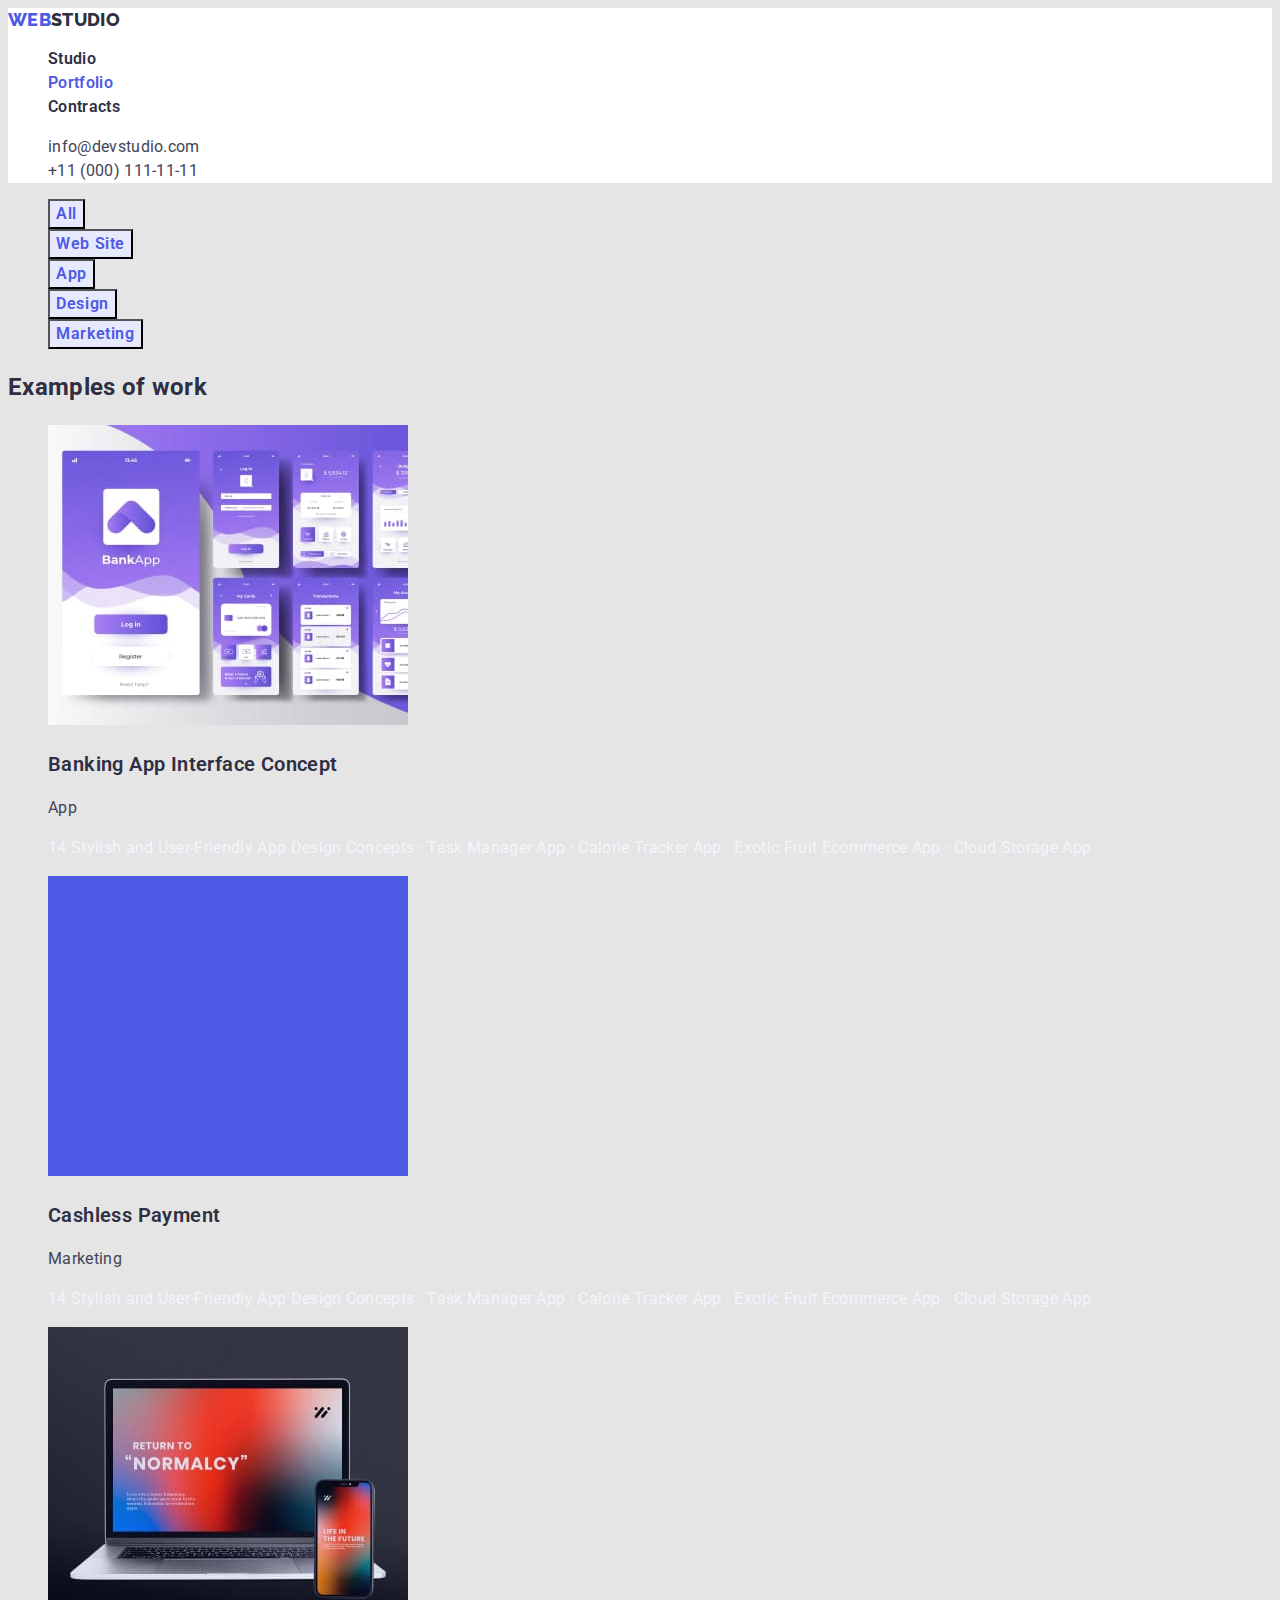
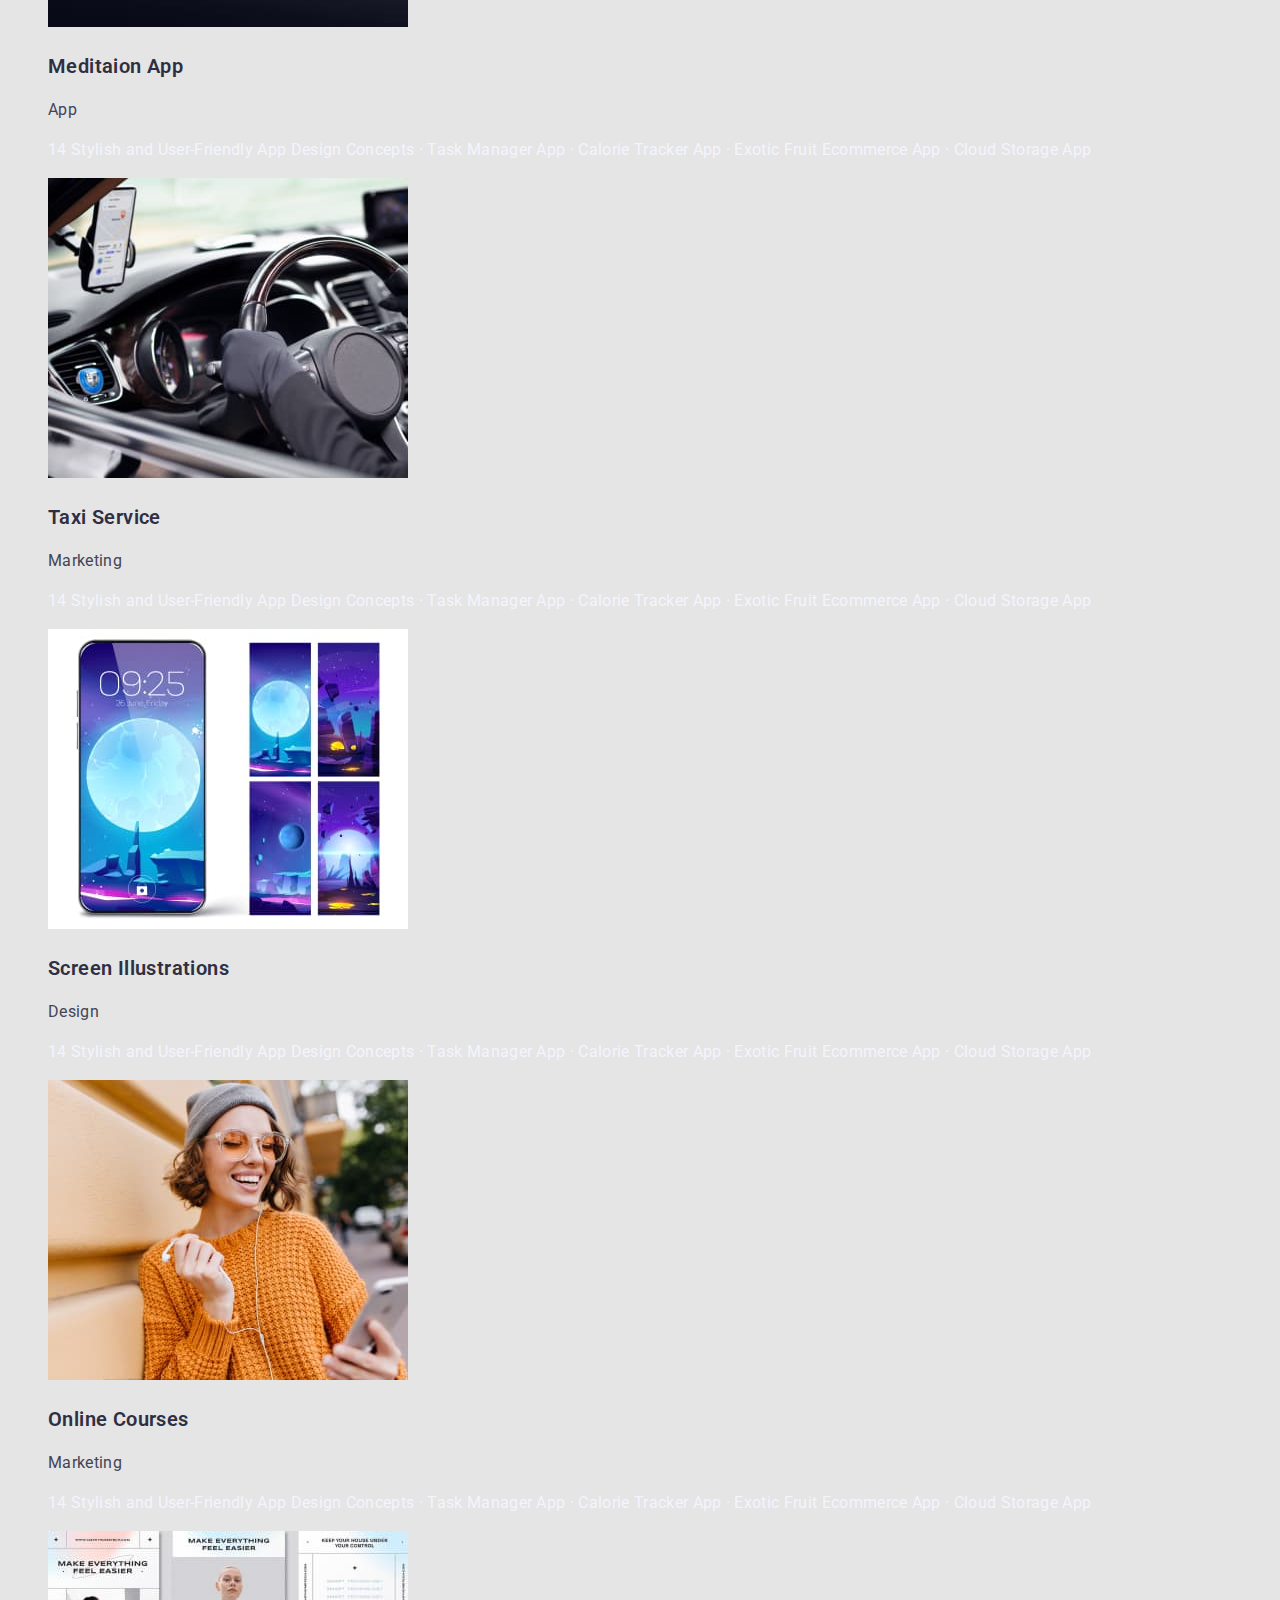
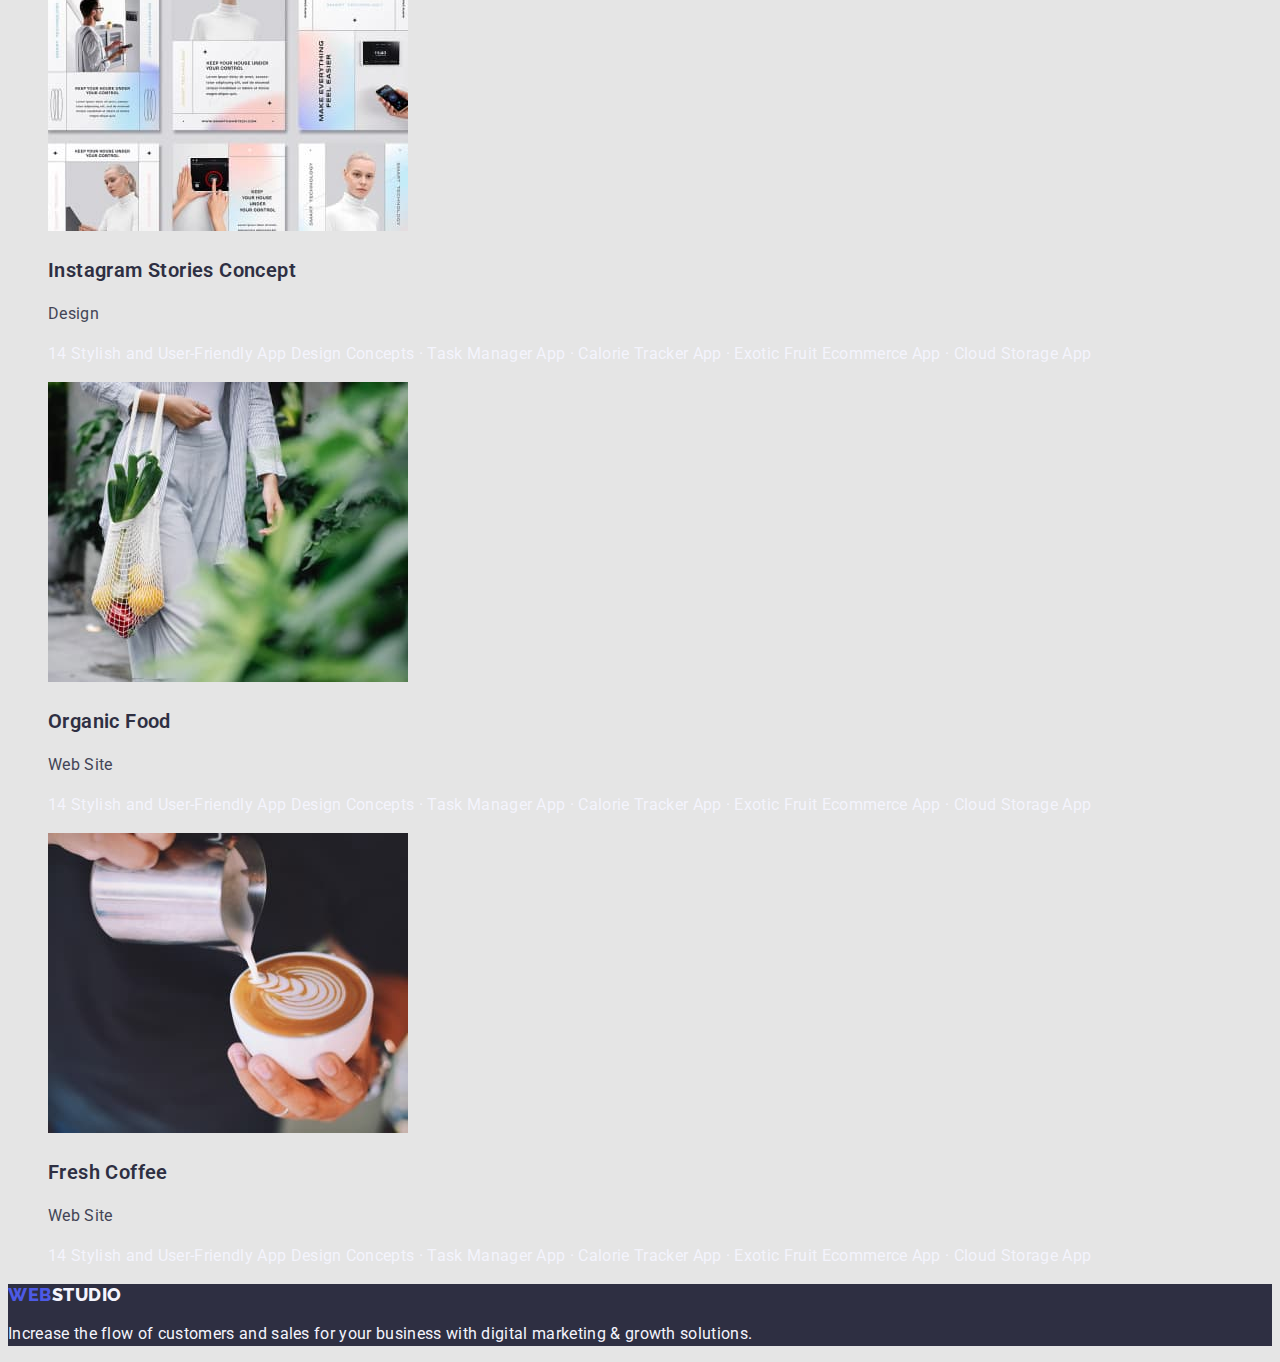
==== portfolio.html @ d0308728 "finnal" ====
<!DOCTYPE html>
<html lang="en">
  <head>
    <meta charset="UTF-8" />
    <meta http-equiv="X-UA-Compatible" content="IE=edge" />
    <meta name="viewport" content="width=device-width, initial-scale=1.0" />
    <title>Document</title>
    <link
      href="https://fonts.googleapis.com/css2?family=Raleway:wght@800&family=Roboto:wght@400;700&display=swap"
      rel="stylesheet"
    />
    <link rel="stylesheet" href="./css/style.css" />
    <link rel="stylesheet" href="./portfolio/portfolio.css" />
  </head>
  <body>
    <header class="page">
      <a href="/" class="logo">
        <span class="first-logo"> WEB </span> STUDIO
      </a>
      <nav>
        <ul class="nav-page list">
          <li><a href="" class="link">Studio</a></li>
          <li><a href="" class="link current">Portfolio</a></li>
          <li><a href="" class="link">Contracts</a></li>
        </ul>
      </nav>
      <ul class="adress-nav list">
        <li>
          <a class="adress-nav link" href="mailto:info@devstudio.com"
            >info@devstudio.com</a
          >
        </li>
        <li>
          <a class="adress-nav link" href="tel:+110001111111"
            >+11 (000) 111-11-11</a
          >
        </li>
      </ul>
    </header>
    <main>
      <section>
        <ul class="buttons list">
          <li><button type="button" class="link">All</button></li>
          <li><button type="button" class="link">Web Site</button></li>
          <li><button type="button" class="link">App</button></li>
          <li><button type="button" class="link">Design</button></li>
          <li><button type="button" class="link">Marketing</button></li>
        </ul>
        <h2>Examples of work</h2>
        <ul class="examples list">
          <li>
            <a href=""
              ><img
                src="./portfolio/images/img1.jpg"
                alt="App"
                width="360"
                height="300"
            /></a>
            <h3 class="tittle">Banking App Interface Concept</h3>
            <p class="examples-text">App</p>
            <p class="cover">
              14 Stylish and User-Friendly App Design Concepts · Task Manager
              App · Calorie Tracker App · Exotic Fruit Ecommerce App · Cloud
              Storage App
            </p>
          </li>
          <li>
            <a href=""
              ><img
                src="./portfolio/images/img2.jpg"
                alt="Marketing"
                width="360"
                height="300"
            /></a>
            <h3 class="tittle">Cashless Payment</h3>
            <p class="examples-text">Marketing</p>
            <p class="cover">
              14 Stylish and User-Friendly App Design Concepts · Task Manager
              App · Calorie Tracker App · Exotic Fruit Ecommerce App · Cloud
              Storage App
            </p>
          </li>
          <li>
            <a href=""
              ><img
                src="./portfolio/images/img3.jpg"
                alt="Meditation"
                width="360"
                height="300"
            /></a>
            <h3 class="tittle">Meditaion App</h3>
            <p class="examples-text">App</p>
            <p class="cover">
              14 Stylish and User-Friendly App Design Concepts · Task Manager
              App · Calorie Tracker App · Exotic Fruit Ecommerce App · Cloud
              Storage App
            </p>
          </li>
          <li>
            <a href=""
              ><img
                src="./portfolio/images/img4.jpg"
                alt="Meditation"
                width="360"
                height="300"
            /></a>
            <h3 class="tittle">Taxi Service</h3>
            <p class="examples-text">Marketing</p>
            <p class="cover">
              14 Stylish and User-Friendly App Design Concepts · Task Manager
              App · Calorie Tracker App · Exotic Fruit Ecommerce App · Cloud
              Storage App
            </p>
          </li>
          <li>
            <a href=""
              ><img
                src="./portfolio/images/img5.jpg"
                alt="Screen Illustrations"
                width="360"
                height="300"
            /></a>
            <h3 class="tittle">Screen Illustrations</h3>
            <p class="examples-text">Design</p>
            <p class="cover">
              14 Stylish and User-Friendly App Design Concepts · Task Manager
              App · Calorie Tracker App · Exotic Fruit Ecommerce App · Cloud
              Storage App
            </p>
          </li>
          <li>
            <a href=""
              ><img
                src="./portfolio/images/img6.jpg"
                alt="Courses"
                width="360"
                height="300"
            /></a>
            <h3 class="tittle">Online Courses</h3>
            <p class="examples-text">Marketing</p>
            <p class="cover">
              14 Stylish and User-Friendly App Design Concepts · Task Manager
              App · Calorie Tracker App · Exotic Fruit Ecommerce App · Cloud
              Storage App
            </p>
          </li>
          <li>
            <a href=""
              ><img
                src="./portfolio/images/img7.jpg"
                alt="Stories"
                width="360"
                height="300"
            /></a>
            <h3 class="tittle">Instagram Stories Concept</h3>
            <p class="examples-text">Design</p>
            <p class="cover">
              14 Stylish and User-Friendly App Design Concepts · Task Manager
              App · Calorie Tracker App · Exotic Fruit Ecommerce App · Cloud
              Storage App
            </p>
          </li>
          <li>
            <a href=""
              ><img
                src="./portfolio/images/img8.jpg"
                alt="Food"
                width="360"
                height="300"
            /></a>
            <h3 class="tittle">Organic Food</h3>
            <p class="examples-text">Web Site</p>
            <p class="cover">
              14 Stylish and User-Friendly App Design Concepts · Task Manager
              App · Calorie Tracker App · Exotic Fruit Ecommerce App · Cloud
              Storage App
            </p>
          </li>
          <li>
            <a href=""
              ><img
                src="./portfolio/images/img9.jpg"
                alt="Coffee"
                width="360"
                height="300"
            /></a>
            <h3 class="tittle">Fresh Coffee</h3>
            <p class="examples-text">Web Site</p>
            <p class="cover">
              14 Stylish and User-Friendly App Design Concepts · Task Manager
              App · Calorie Tracker App · Exotic Fruit Ecommerce App · Cloud
              Storage App
            </p>
          </li>
        </ul>
      </section>
    </main>
    <footer class="end">
      <a href="/" class="end logo">
        <span class="first-logo"> WEB </span> STUDIO
      </a>
      <p>
        Increase the flow of customers and sales for your business with digital
        marketing & growth solutions.
      </p>
    </footer>
  </body>
</html>
---- css/style.css ----
:root {
  --headers-color: #2e2f42;
  --text-color: #434455;
  --primaty-bcg-color: #e5e5e5;
  --hover-link-color: #4d5ae5;
}
/*the main color of headers #2E2F42 */
/* the main color of text #434455*/

/*main*/
h1,
h2,
h3,
h4,
h5,
h6 {
  color: var(--headers-color);
}

body {
  color: var(--text-color);
  font-family: Roboto, sans-serif;
  letter-spacing: 0.02em;
  font-size: 16px;
  line-height: 1.5;
}
.list {
  list-style: none;
}
/*logotype*/
.page {
  background-color: #ffffff;
}
.logo {
  color: var(--headers-color);
  text-decoration: none;
  font-family: Raleway, sans-serif;
  font-weight: 800;
  font-size: 18px;
  line-height: 1.3;
  display: flex;
}
.first-logo {
  color: #4d5ae5;
}

/* page navigation*/
.nav-page {
  color: #2e2f42;
  text-decoration: none;
  font-weight: 600;
  font-size: 16px;
  line-height: 1.5;
}

.nav-page .link:hover,
.nav-page .link:focus {
  color: var(--hover-link-color);
}
.nav-page .link {
  text-decoration: none;
  color: #2e2f42;
}
.nav-page .link.current {
  color: var(--hover-link-color);
}
.adress-nav .link:hover,
.adress-nav .link:focus {
  color: var(--hover-link-color);
}

.adress-nav .link {
  color: #434455;
  text-decoration: none;
  font-size: 16px;
  line-height: 1.5;
}
/*under header section*/
.hero {
  background-color: #2e2f42;
}
.hero .tittle {
  color: #ffffff;
  font-weight: 600;
  font-size: 56px;
  line-height: 1.2;
  text-align: center;
}
.button {
  color: #ffffff;
  background-color: #4d5ae5;
  font-family: inherit;
  font-weight: 600;
  font-size: 16px;
  line-height: 1.19;
  align-items: center;
  letter-spacing: 0.04em;
}

/*Features*/
.feature {
  background-color: var(--primaty-bcg-color);
}
.features .list.tittle {
  font-weight: 600;
  font-size: 20px;
  line-height: 1.2;
}
.features .text {
  font-weight: 400;
}

/*What are we doing*/
.company {
  background-color: var(--primaty-bcg-color);
}
.company-tittle {
  font-weight: 600;
  font-size: 36px;
  line-height: 1.1;
  text-align: center;
  text-transform: capitalize;
}
/*Workers*/
.team {
  background-color: #f4f4fd;
}
.team-tittle {
  font-weight: 600;
  font-size: 36px;
  line-height: 1.1;
  text-align: center;
  text-transform: capitalize;
}
.workers .name {
  font-weight: 600;
  font-size: 20px;
  line-height: 1.2;
}
/* Footer*/
.end .logo {
  color: #f4f4fd;
  font-weight: 800;
  font-size: 18px;
  line-height: 1.2;
  display: flex;
  letter-spacing: 0.03em;
  text-transform: uppercase;
}
.end {
  color: #f4f4fd;
  background-color: #2e2f42;
}
.end .text {
  font-size: 16px;
  line-height: 1.5;
}
---- portfolio/portfolio.css ----
body {
  background-color: #e5e5e5;
}

.button-list {
  list-style: none;
}

.buttons .link {
  color: #4d5ae5;
  background-color: #e7e9fc;
  font-family: inherit;
  font-weight: 600;
  font-size: 16px;
  line-height: 1.5;
  letter-spacing: 0.04em;
}
.buttons .link:hover,
.buttons .link:focus {
  color: #ffffff;
  background-color: #4d5ae5;
}
h1,
h2,
h3 {
  color: #2e2f42;
}
.examples .tittle {
  font-weight: 600;
  font-size: 20px;
  line-height: 1.2;
  letter-spacing: 0.02em;
}
.examples-text {
  color: #434455;
  font-size: 16px;
  line-height: 1.5;
  letter-spacing: 0.02em;
}
.examples .cover {
  color: #f4f4fd;
  font-size: 16px;
  line-height: 1.5;
  letter-spacing: 0.02em;
}
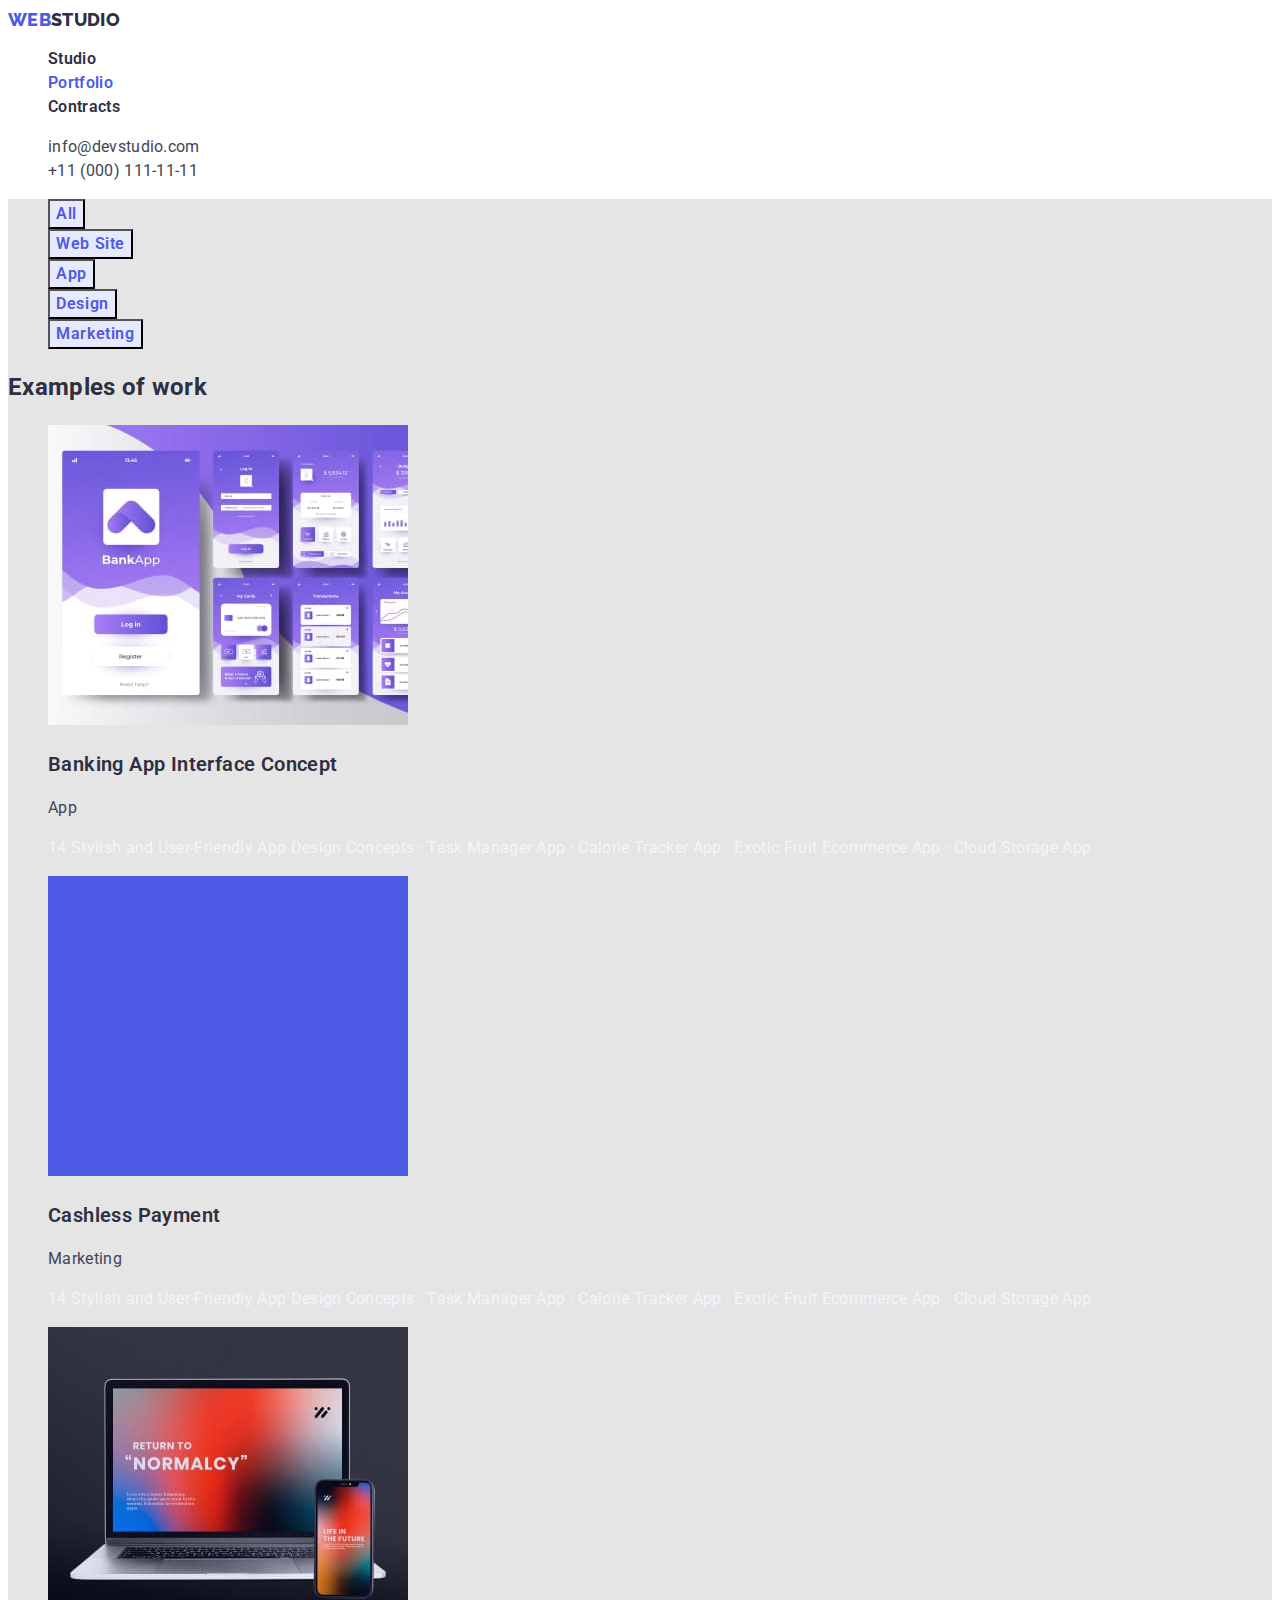
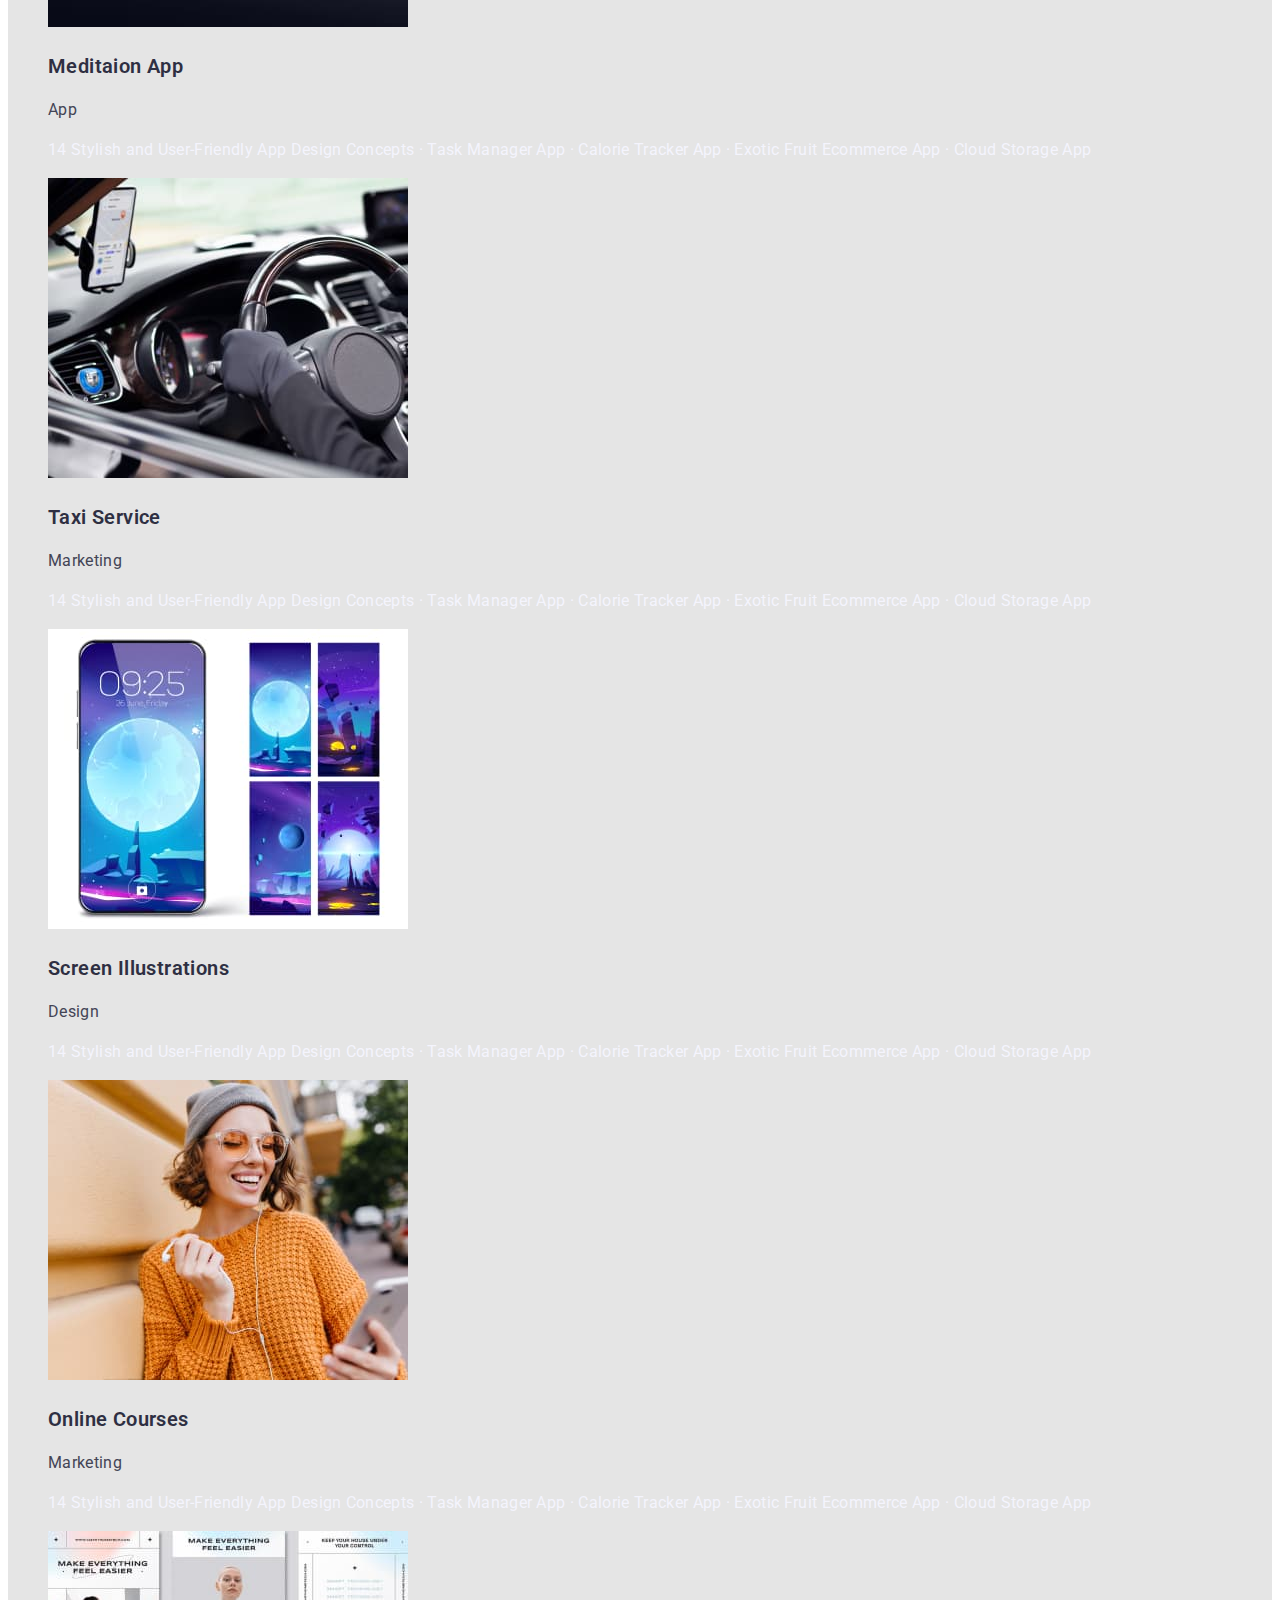
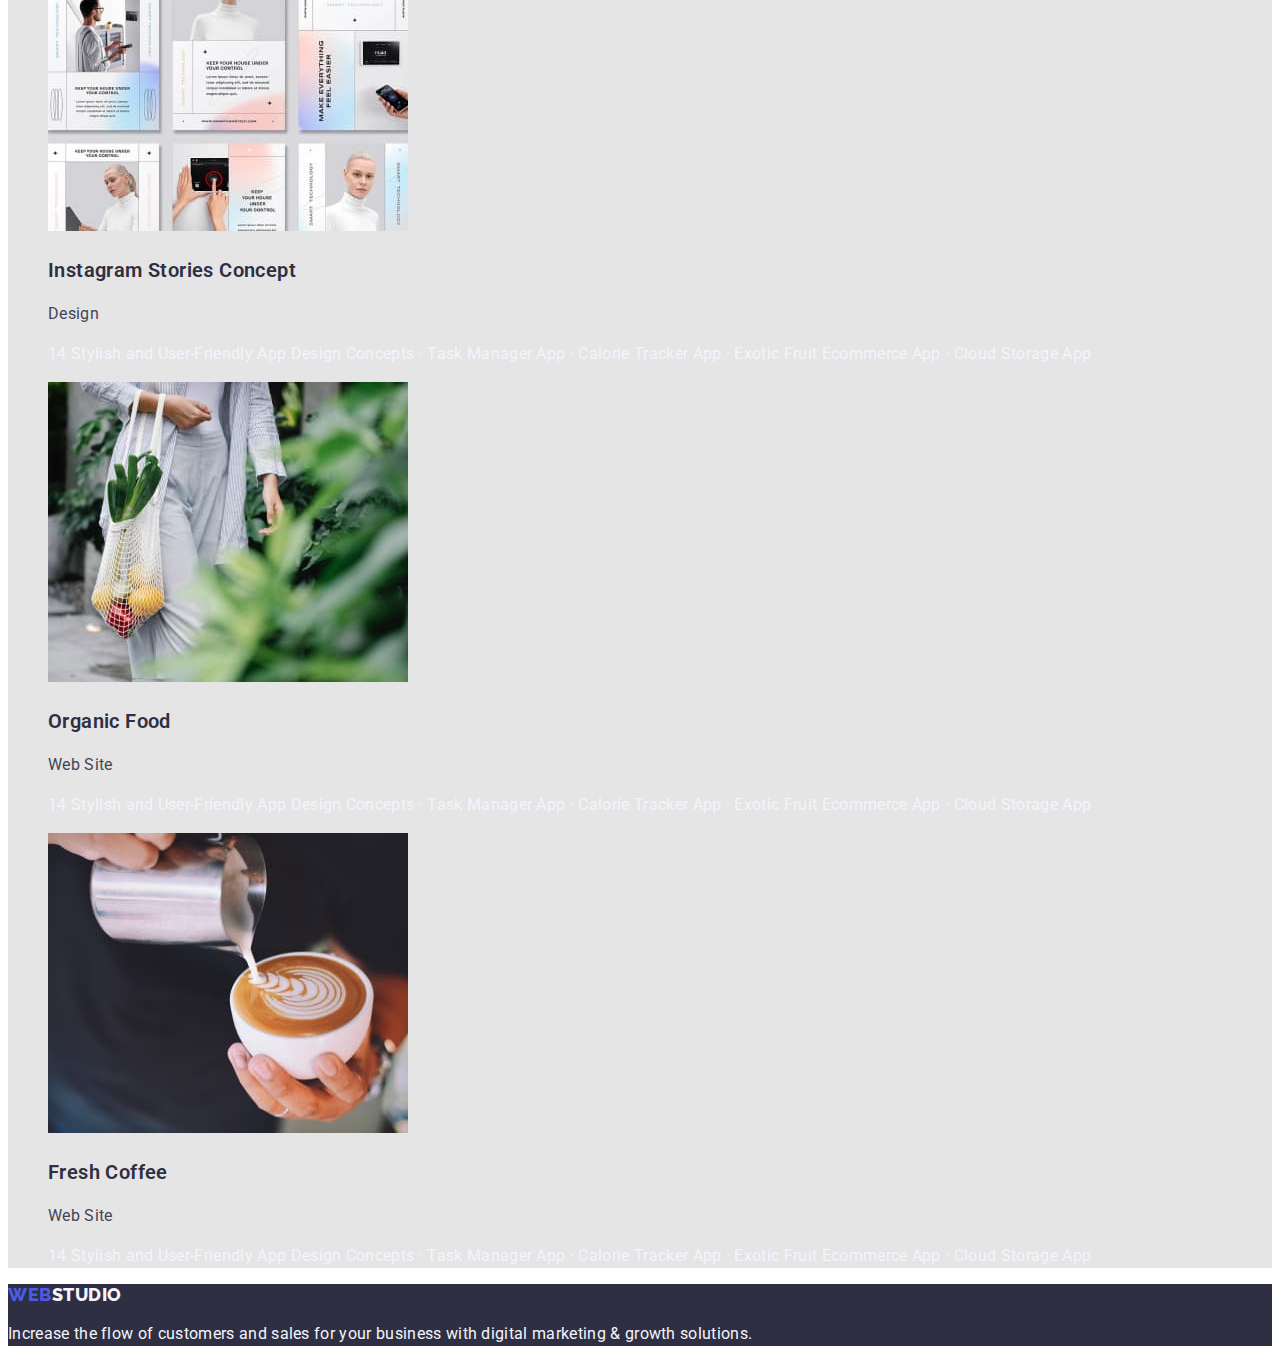
==== commit 1faad8f5: "second-final" ====
--- a/portfolio.html
+++ b/portfolio.html
@@ -10,7 +10,6 @@
       rel="stylesheet"
     />
     <link rel="stylesheet" href="./css/style.css" />
-    <link rel="stylesheet" href="./portfolio/portfolio.css" />
   </head>
   <body>
     <header class="page">
@@ -19,7 +18,7 @@
       </a>
       <nav>
         <ul class="nav-page list">
-          <li><a href="" class="link">Studio</a></li>
+          <li><a href="/" class="link">Studio</a></li>
           <li><a href="" class="link current">Portfolio</a></li>
           <li><a href="" class="link">Contracts</a></li>
         </ul>
@@ -38,7 +37,7 @@
       </ul>
     </header>
     <main>
-      <section>
+      <section class="portfolio">
         <ul class="buttons list">
           <li><button type="button" class="link">All</button></li>
           <li><button type="button" class="link">Web Site</button></li>
--- a/css/style.css
+++ b/css/style.css
@@ -155,3 +155,49 @@
   font-size: 16px;
   line-height: 1.5;
 }
+/*PORTFOLIO*/
+.portfolio {
+  background-color: #e5e5e5;
+}
+
+.button-list {
+  list-style: none;
+}
+
+.buttons .link {
+  color: #4d5ae5;
+  background-color: #e7e9fc;
+  font-family: inherit;
+  font-weight: 600;
+  font-size: 16px;
+  line-height: 1.5;
+  letter-spacing: 0.04em;
+}
+.buttons .link:hover,
+.buttons .link:focus {
+  color: #ffffff;
+  background-color: #4d5ae5;
+}
+h1,
+h2,
+h3 {
+  color: #2e2f42;
+}
+.examples .tittle {
+  font-weight: 600;
+  font-size: 20px;
+  line-height: 1.2;
+  letter-spacing: 0.02em;
+}
+.examples-text {
+  color: #434455;
+  font-size: 16px;
+  line-height: 1.5;
+  letter-spacing: 0.02em;
+}
+.examples .cover {
+  color: #f4f4fd;
+  font-size: 16px;
+  line-height: 1.5;
+  letter-spacing: 0.02em;
+}
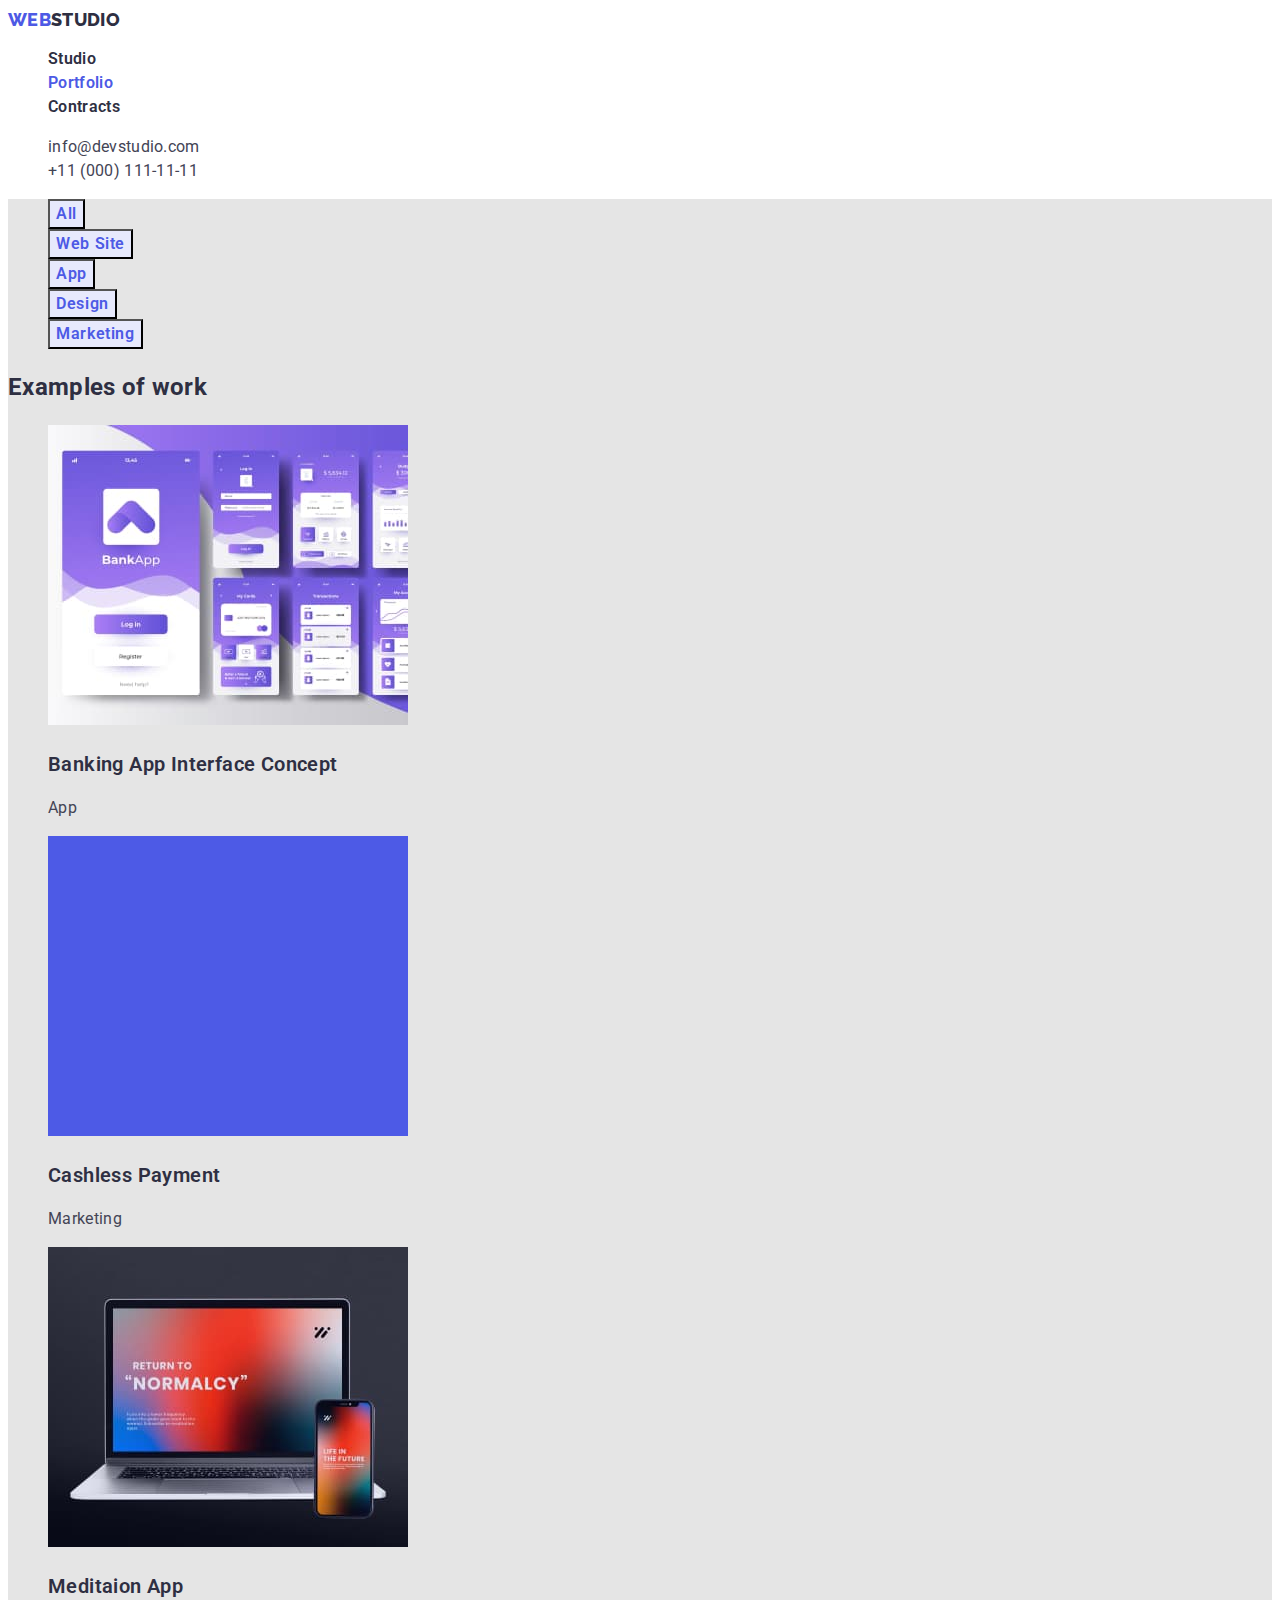
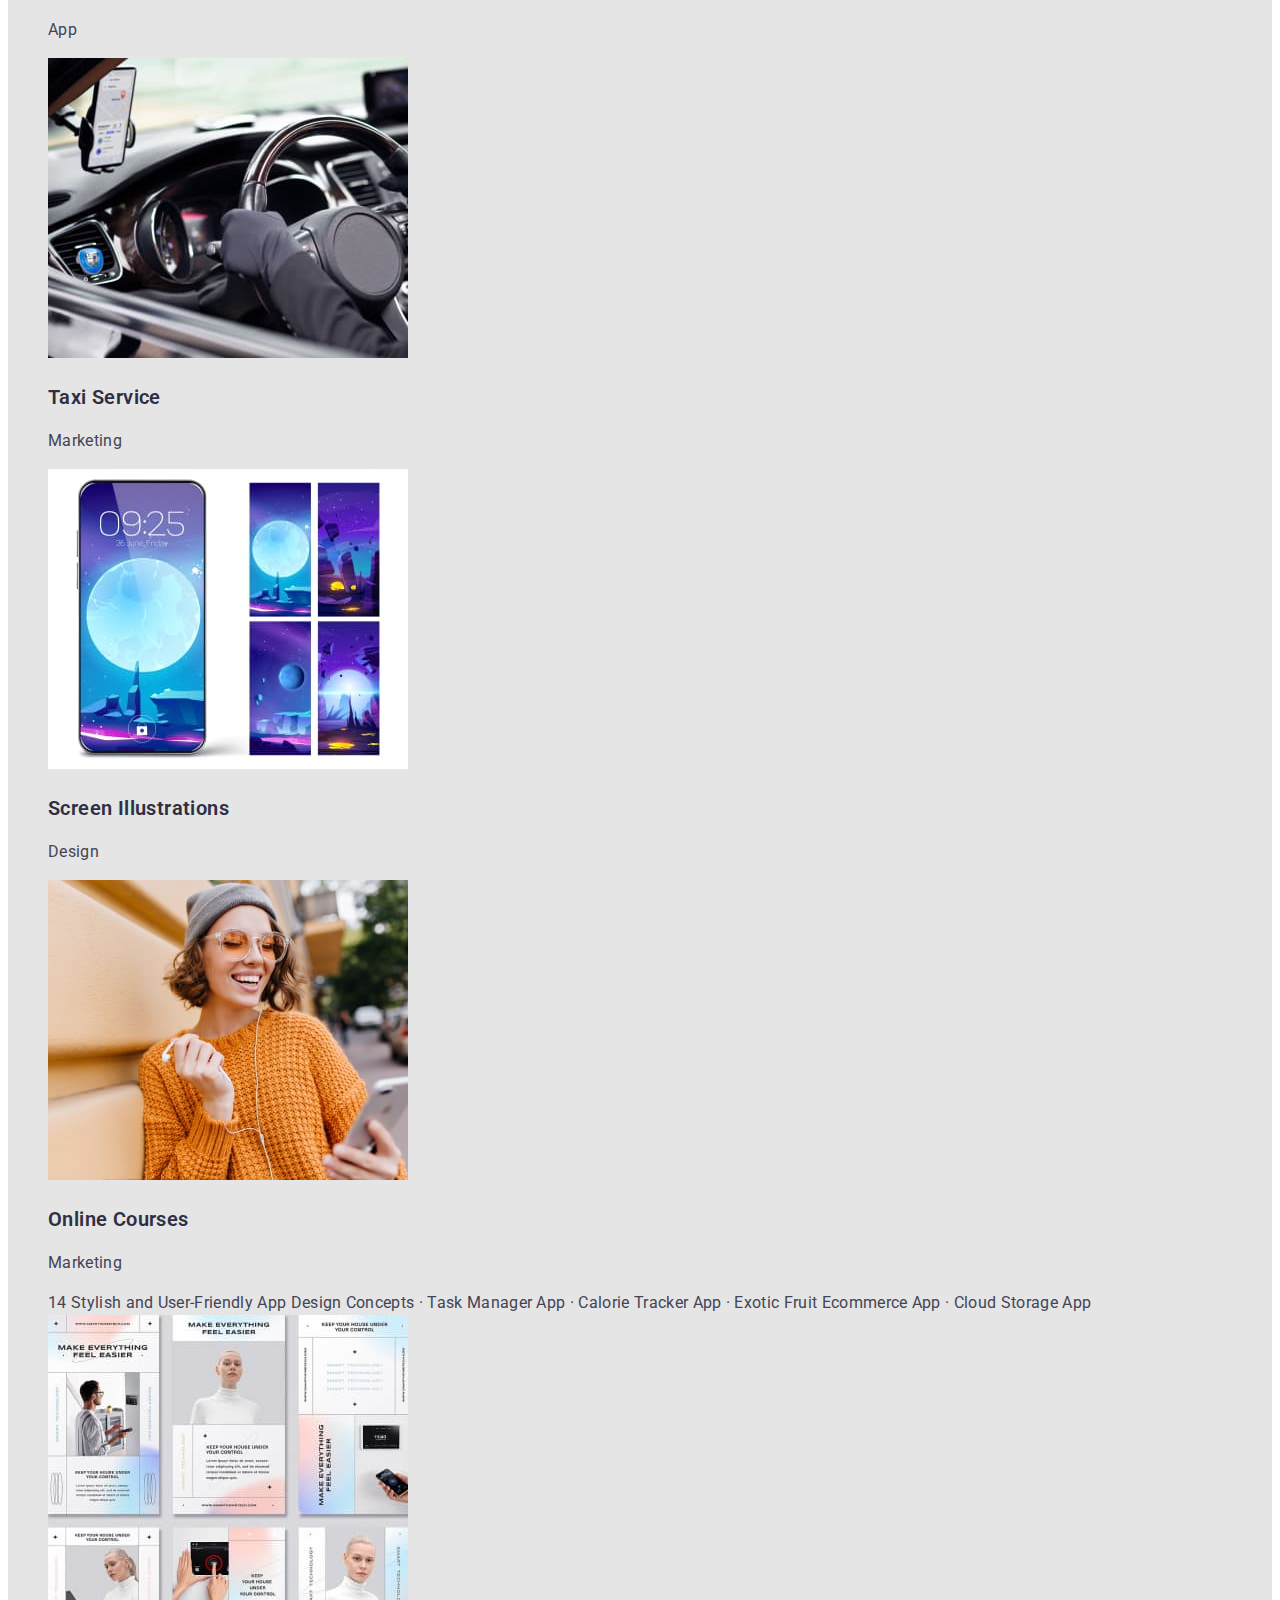
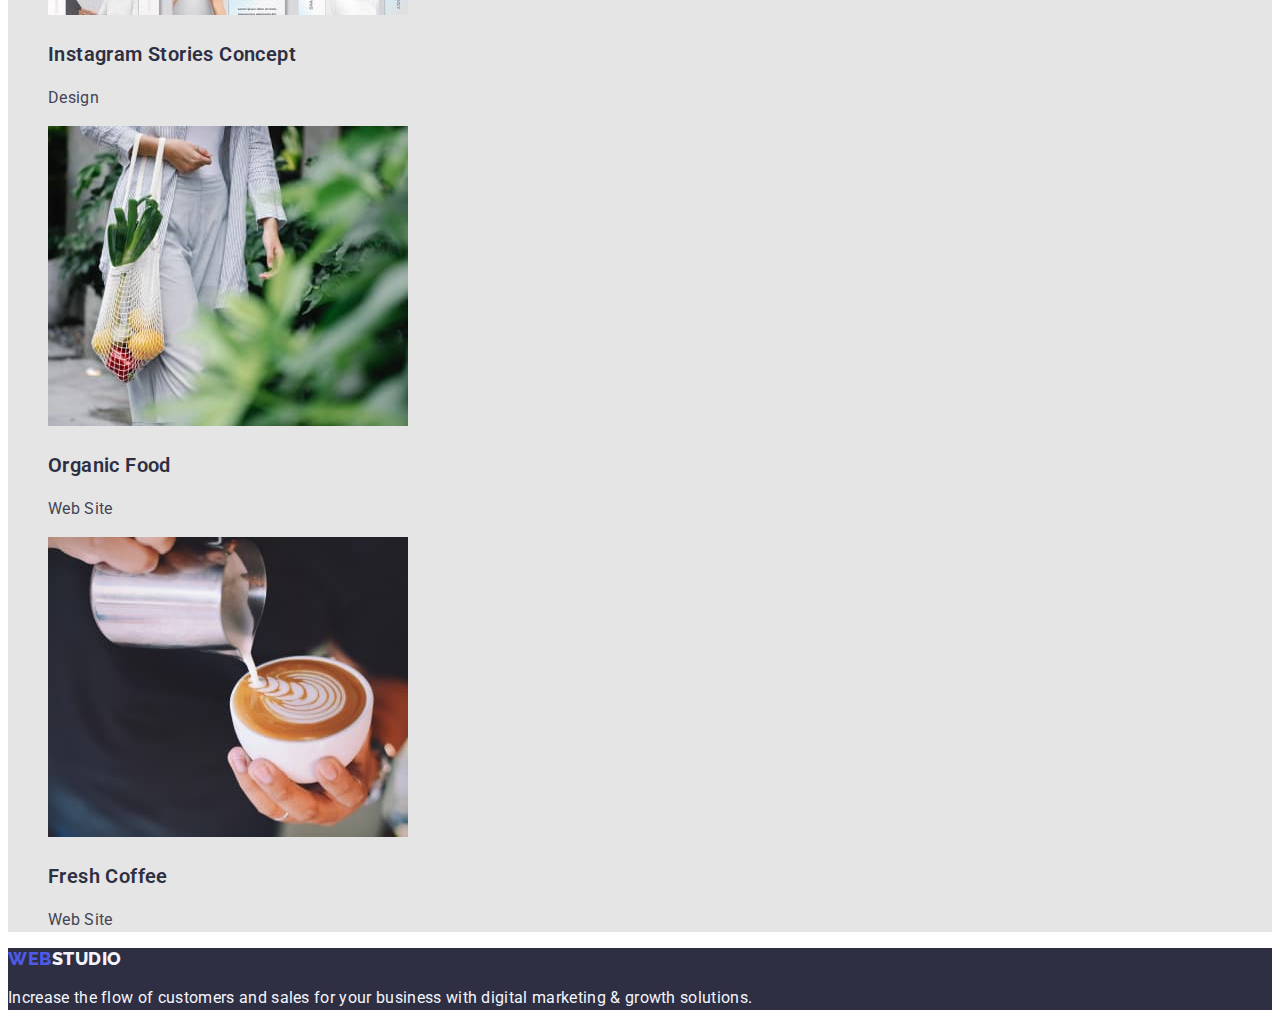
==== commit e64df9a0: "final-ninth" ====
--- a/portfolio.html
+++ b/portfolio.html
@@ -13,12 +13,12 @@
   </head>
   <body>
     <header class="page">
-      <a href="/" class="logo">
+      <a href="./index.html" class="logo">
         <span class="first-logo"> WEB </span> STUDIO
       </a>
       <nav>
         <ul class="nav-page list">
-          <li><a href="/" class="link">Studio</a></li>
+          <li><a href="./index.html" class="link">Studio</a></li>
           <li><a href="" class="link current">Portfolio</a></li>
           <li><a href="" class="link">Contracts</a></li>
         </ul>
@@ -50,152 +50,111 @@
           <li>
             <a href=""
               ><img
-                src="./portfolio/images/img1.jpg"
+                src="./img/portfolio-images/img1.jpg"
                 alt="App"
                 width="360"
                 height="300"
             /></a>
             <h3 class="tittle">Banking App Interface Concept</h3>
             <p class="examples-text">App</p>
-            <p class="cover">
-              14 Stylish and User-Friendly App Design Concepts · Task Manager
-              App · Calorie Tracker App · Exotic Fruit Ecommerce App · Cloud
-              Storage App
-            </p>
           </li>
           <li>
             <a href=""
               ><img
-                src="./portfolio/images/img2.jpg"
+                src="./img/portfolio-images/img2.jpg"
                 alt="Marketing"
                 width="360"
                 height="300"
             /></a>
             <h3 class="tittle">Cashless Payment</h3>
             <p class="examples-text">Marketing</p>
-            <p class="cover">
-              14 Stylish and User-Friendly App Design Concepts · Task Manager
-              App · Calorie Tracker App · Exotic Fruit Ecommerce App · Cloud
-              Storage App
-            </p>
           </li>
           <li>
             <a href=""
               ><img
-                src="./portfolio/images/img3.jpg"
+                src="./img/portfolio-images/img3.jpg"
                 alt="Meditation"
                 width="360"
                 height="300"
             /></a>
             <h3 class="tittle">Meditaion App</h3>
             <p class="examples-text">App</p>
-            <p class="cover">
-              14 Stylish and User-Friendly App Design Concepts · Task Manager
-              App · Calorie Tracker App · Exotic Fruit Ecommerce App · Cloud
-              Storage App
-            </p>
           </li>
           <li>
             <a href=""
               ><img
-                src="./portfolio/images/img4.jpg"
+                src="./img/portfolio-images/img4.jpg"
                 alt="Meditation"
                 width="360"
                 height="300"
             /></a>
             <h3 class="tittle">Taxi Service</h3>
             <p class="examples-text">Marketing</p>
-            <p class="cover">
-              14 Stylish and User-Friendly App Design Concepts · Task Manager
-              App · Calorie Tracker App · Exotic Fruit Ecommerce App · Cloud
-              Storage App
-            </p>
           </li>
           <li>
             <a href=""
               ><img
-                src="./portfolio/images/img5.jpg"
+                src="./img/portfolio-images/img5.jpg"
                 alt="Screen Illustrations"
                 width="360"
                 height="300"
             /></a>
             <h3 class="tittle">Screen Illustrations</h3>
             <p class="examples-text">Design</p>
-            <p class="cover">
-              14 Stylish and User-Friendly App Design Concepts · Task Manager
-              App · Calorie Tracker App · Exotic Fruit Ecommerce App · Cloud
-              Storage App
-            </p>
           </li>
           <li>
             <a href=""
               ><img
-                src="./portfolio/images/img6.jpg"
+                src="./img/portfolio-images/img6.jpg"
                 alt="Courses"
                 width="360"
                 height="300"
             /></a>
             <h3 class="tittle">Online Courses</h3>
             <p class="examples-text">Marketing</p>
-            <p class="cover">
-              14 Stylish and User-Friendly App Design Concepts · Task Manager
-              App · Calorie Tracker App · Exotic Fruit Ecommerce App · Cloud
-              Storage App
-            </p>
+
+            14 Stylish and User-Friendly App Design Concepts · Task Manager App
+            · Calorie Tracker App · Exotic Fruit Ecommerce App · Cloud Storage
+            App
           </li>
           <li>
             <a href=""
               ><img
-                src="./portfolio/images/img7.jpg"
+                src="./img/portfolio-images/img7.jpg"
                 alt="Stories"
                 width="360"
                 height="300"
             /></a>
             <h3 class="tittle">Instagram Stories Concept</h3>
             <p class="examples-text">Design</p>
-            <p class="cover">
-              14 Stylish and User-Friendly App Design Concepts · Task Manager
-              App · Calorie Tracker App · Exotic Fruit Ecommerce App · Cloud
-              Storage App
-            </p>
           </li>
           <li>
             <a href=""
               ><img
-                src="./portfolio/images/img8.jpg"
+                src="./img/portfolio-images/img8.jpg"
                 alt="Food"
                 width="360"
                 height="300"
             /></a>
             <h3 class="tittle">Organic Food</h3>
             <p class="examples-text">Web Site</p>
-            <p class="cover">
-              14 Stylish and User-Friendly App Design Concepts · Task Manager
-              App · Calorie Tracker App · Exotic Fruit Ecommerce App · Cloud
-              Storage App
-            </p>
           </li>
           <li>
             <a href=""
               ><img
-                src="./portfolio/images/img9.jpg"
+                src="./img/portfolio-images/img9.jpg"
                 alt="Coffee"
                 width="360"
                 height="300"
             /></a>
             <h3 class="tittle">Fresh Coffee</h3>
             <p class="examples-text">Web Site</p>
-            <p class="cover">
-              14 Stylish and User-Friendly App Design Concepts · Task Manager
-              App · Calorie Tracker App · Exotic Fruit Ecommerce App · Cloud
-              Storage App
-            </p>
           </li>
         </ul>
       </section>
     </main>
     <footer class="end">
-      <a href="/" class="end logo">
+      <a href="./index.html" class="end logo">
         <span class="first-logo"> WEB </span> STUDIO
       </a>
       <p>
--- a/css/style.css
+++ b/css/style.css
@@ -195,9 +195,4 @@
   line-height: 1.5;
   letter-spacing: 0.02em;
 }
-.examples .cover {
-  color: #f4f4fd;
-  font-size: 16px;
-  line-height: 1.5;
-  letter-spacing: 0.02em;
-}
+
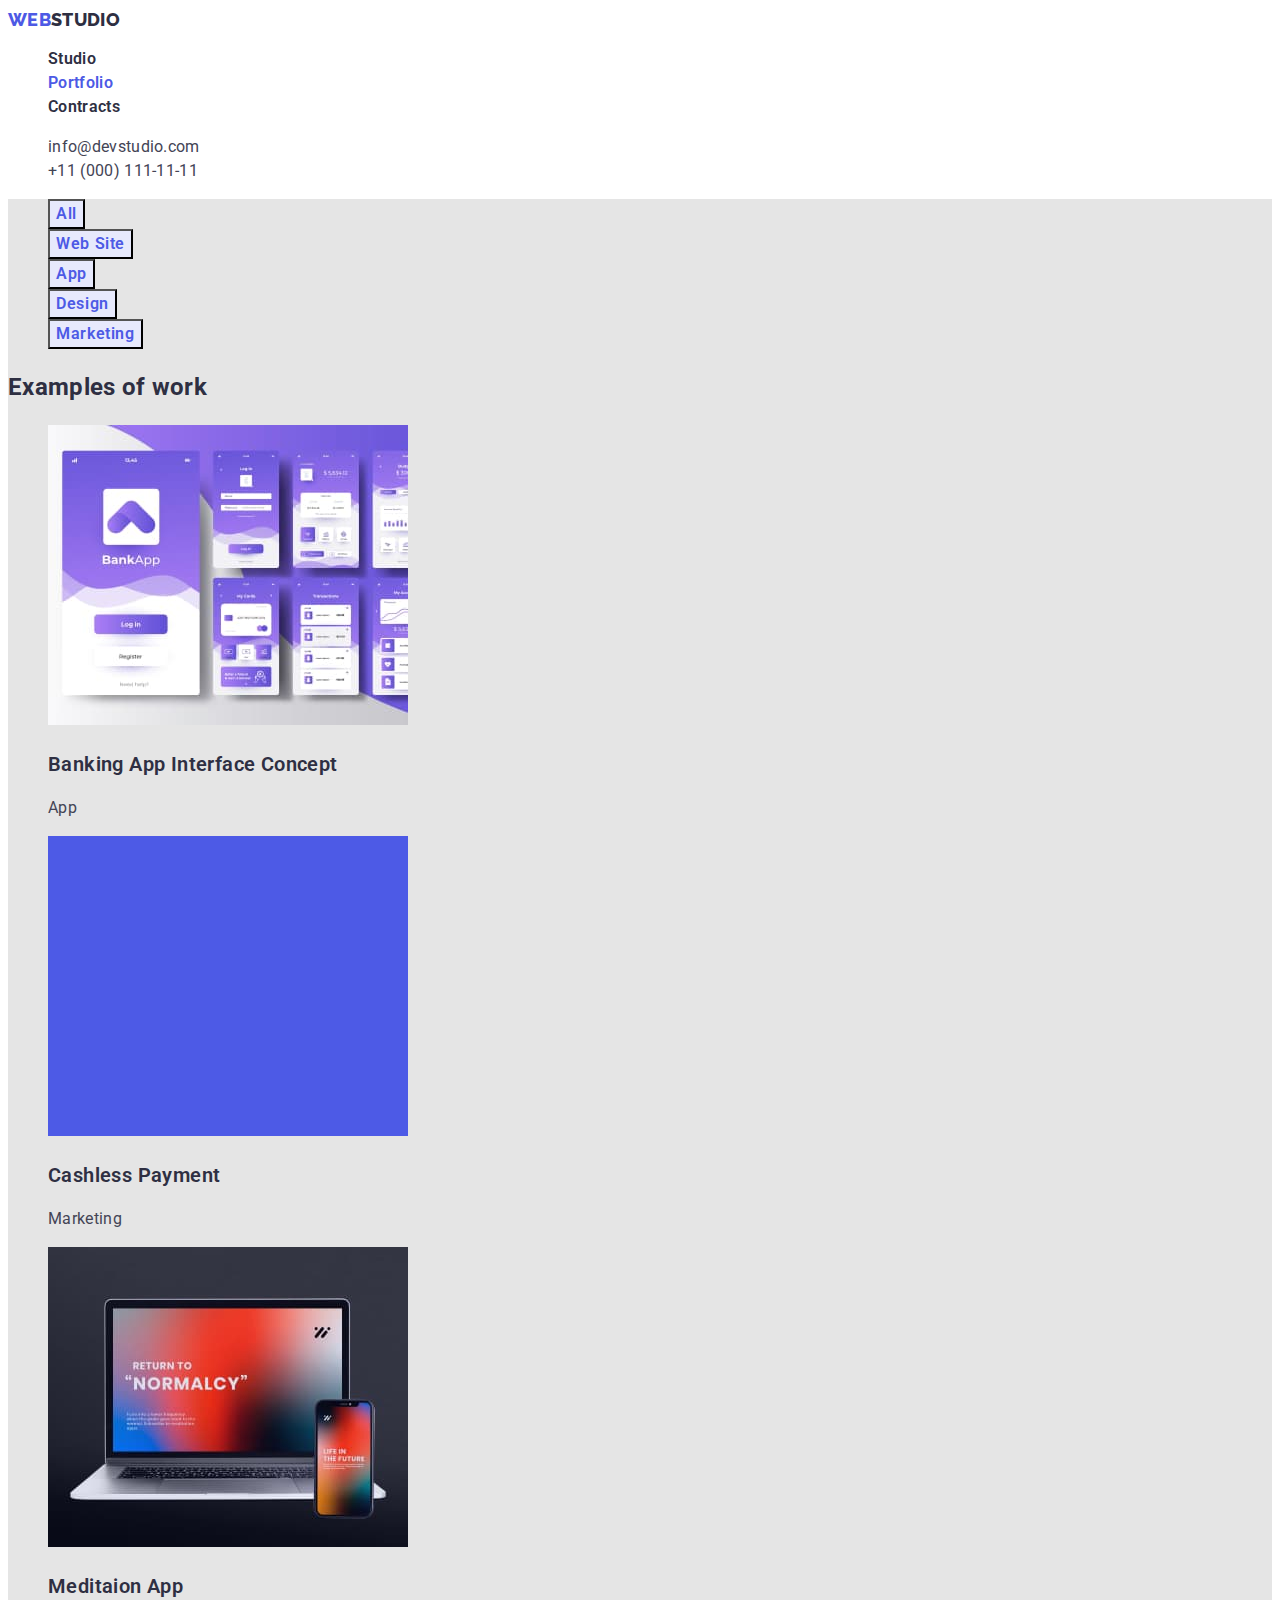
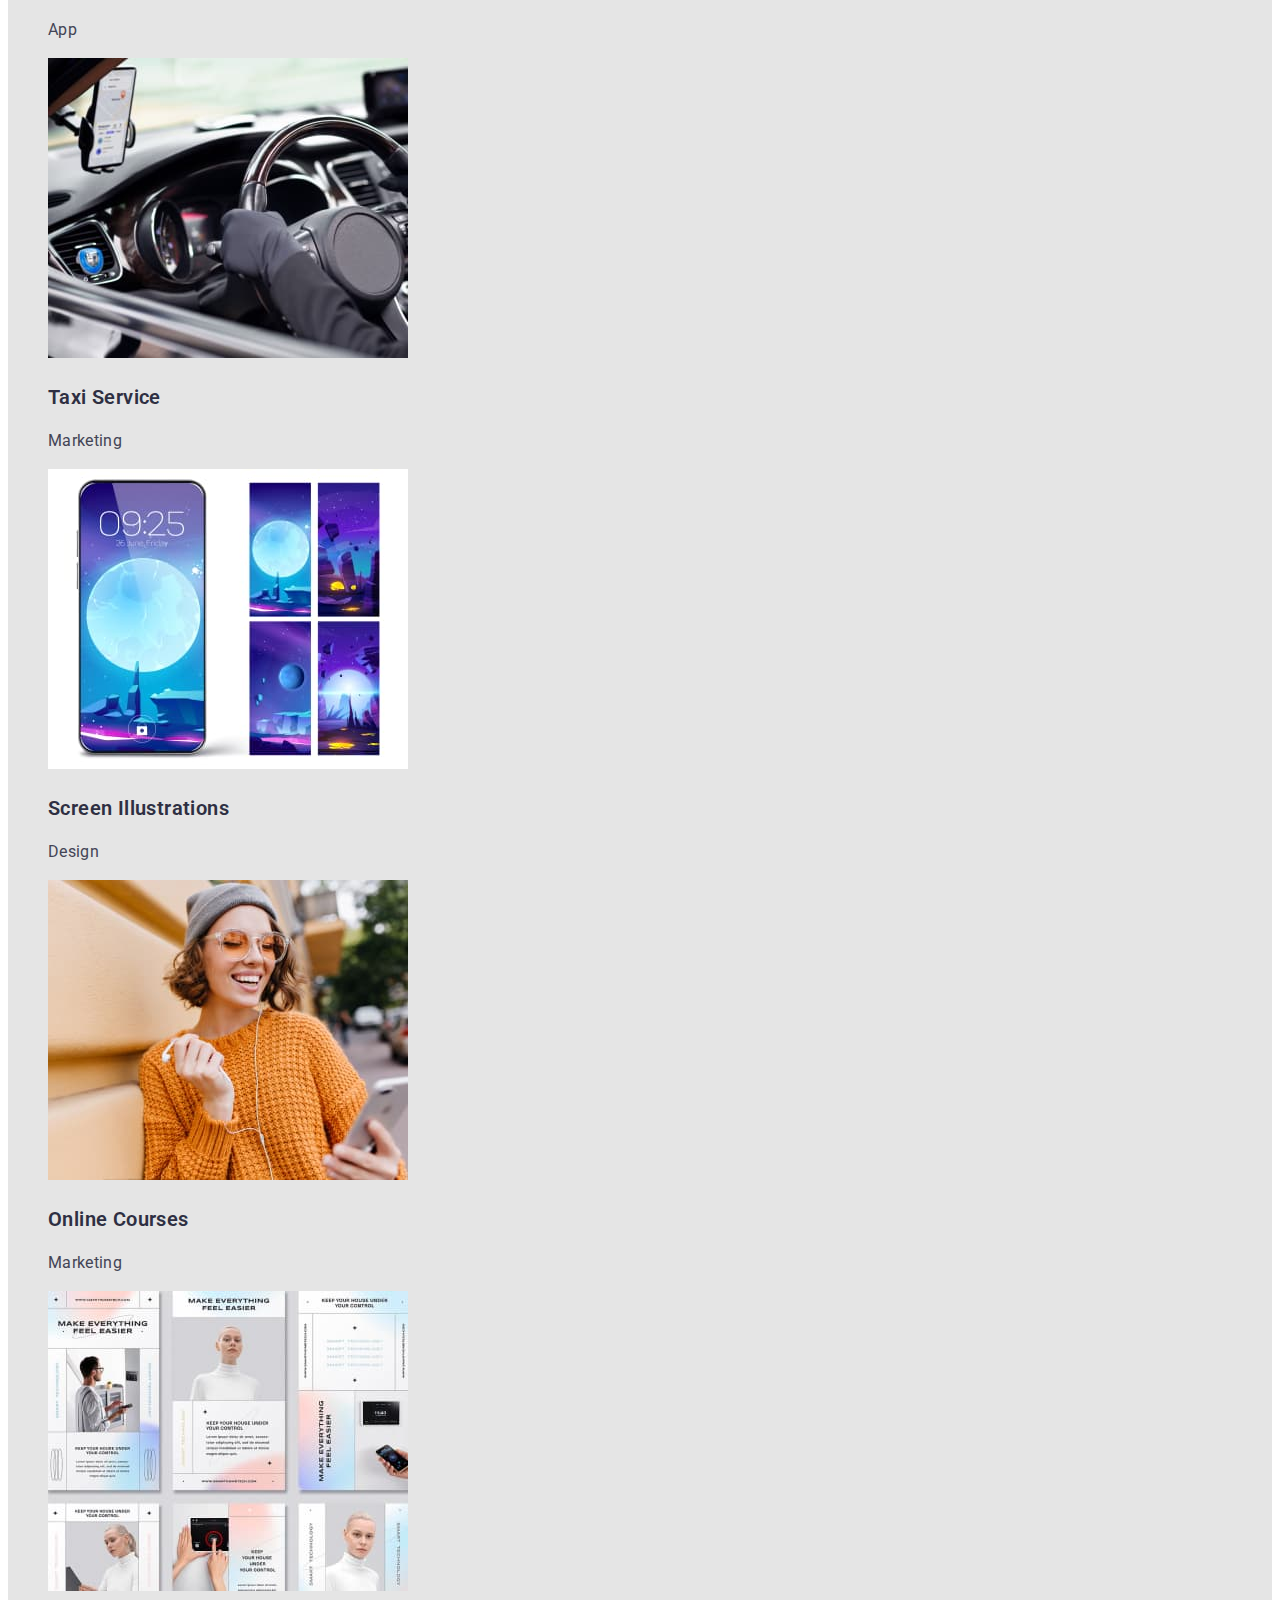
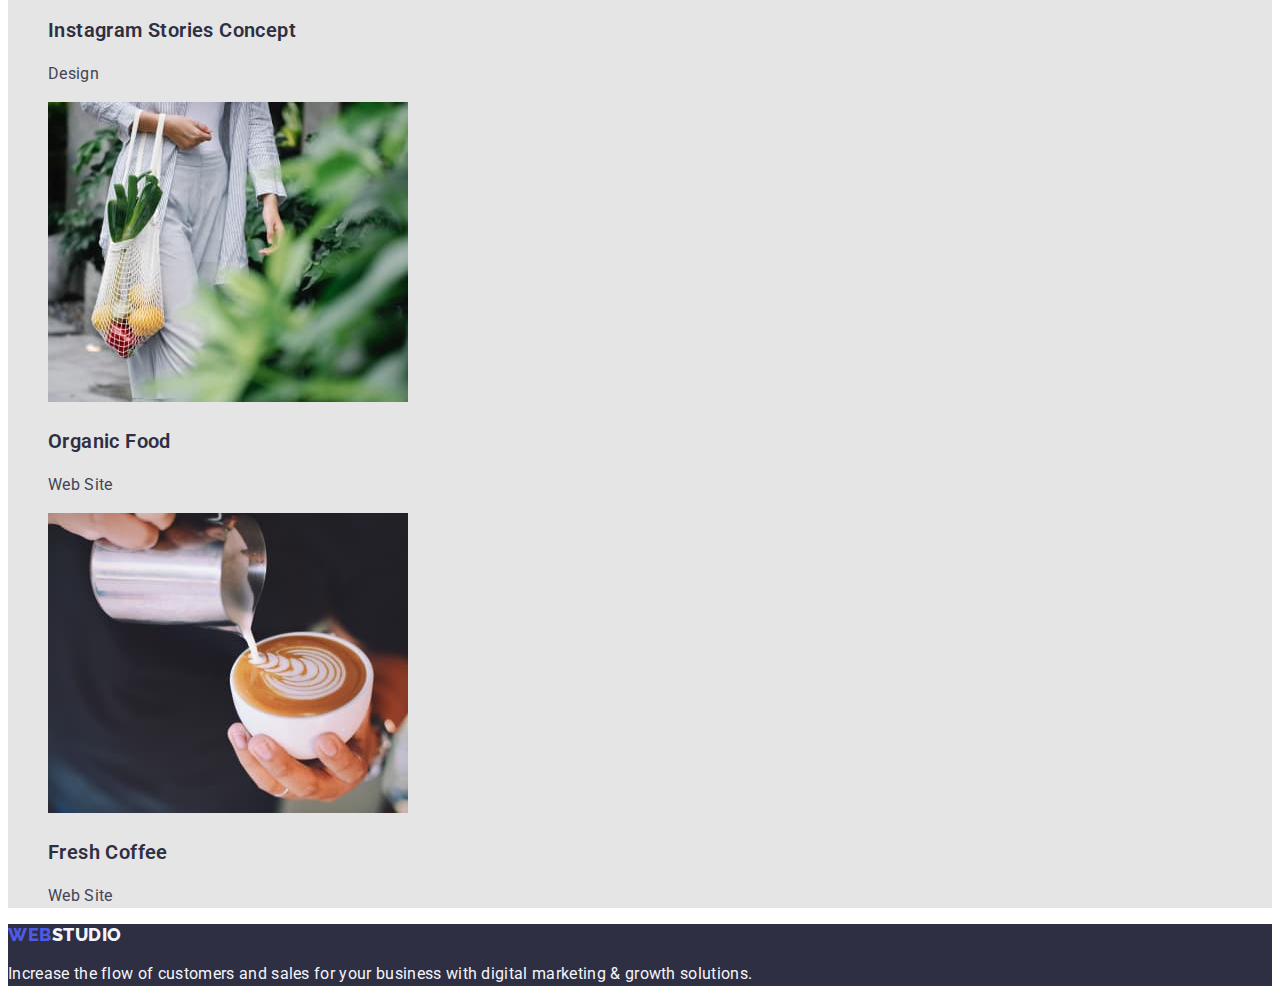
==== commit 75ae20fb: "final-tenth" ====
--- a/portfolio.html
+++ b/portfolio.html
@@ -112,10 +112,6 @@
             /></a>
             <h3 class="tittle">Online Courses</h3>
             <p class="examples-text">Marketing</p>
-
-            14 Stylish and User-Friendly App Design Concepts · Task Manager App
-            · Calorie Tracker App · Exotic Fruit Ecommerce App · Cloud Storage
-            App
           </li>
           <li>
             <a href=""
--- a/css/style.css
+++ b/css/style.css
@@ -1,7 +1,7 @@
 :root {
   --headers-color: #2e2f42;
   --text-color: #434455;
-  --primaty-bcg-color: #e5e5e5;
+  --primaty-bcg-color:#E5E5E5;
   --hover-link-color: #4d5ae5;
 }
 /*the main color of headers #2E2F42 */
@@ -29,7 +29,7 @@
 }
 /*logotype*/
 .page {
-  background-color: #ffffff;
+  background-color: #FFFFFF;
 }
 .logo {
   color: var(--headers-color);
@@ -77,7 +77,7 @@
 }
 /*under header section*/
 .hero {
-  background-color: #2e2f42;
+  background-color: #2E2F42;
 }
 .hero .tittle {
   color: #ffffff;
@@ -123,7 +123,7 @@
 }
 /*Workers*/
 .team {
-  background-color: #f4f4fd;
+  background-color:#F4F4FD;;
 }
 .team-tittle {
   font-weight: 600;
@@ -157,7 +157,7 @@
 }
 /*PORTFOLIO*/
 .portfolio {
-  background-color: #e5e5e5;
+  background-color:#E5E5E5;
 }
 
 .button-list {
